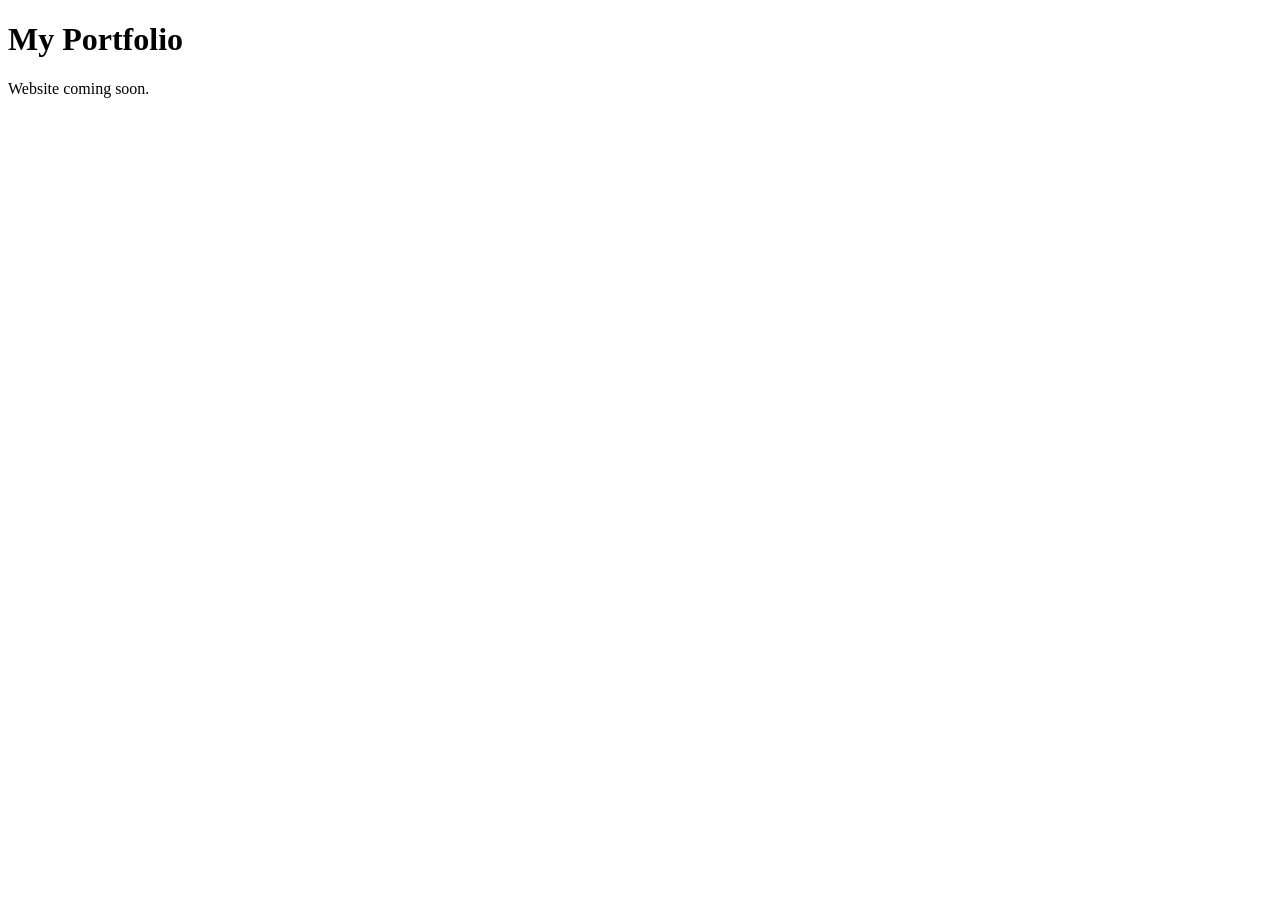
==== index.html @ fc62754b "Create initial portfolio files" ====
<!DOCTYPE html>
<html lang="en">

<head>
    <meta charset="UTF-8">
    <meta name="viewport" content="width=device-width, initial-scale=1.0">
    <title>My Portfolio</title>
    <link rel="stylesheet" href="style.css">
</head>

<body>

    <h1>My Portfolio</h1>
    <p>Website coming soon.</p>

    <script src="script.js"></script>
</body>

</html>
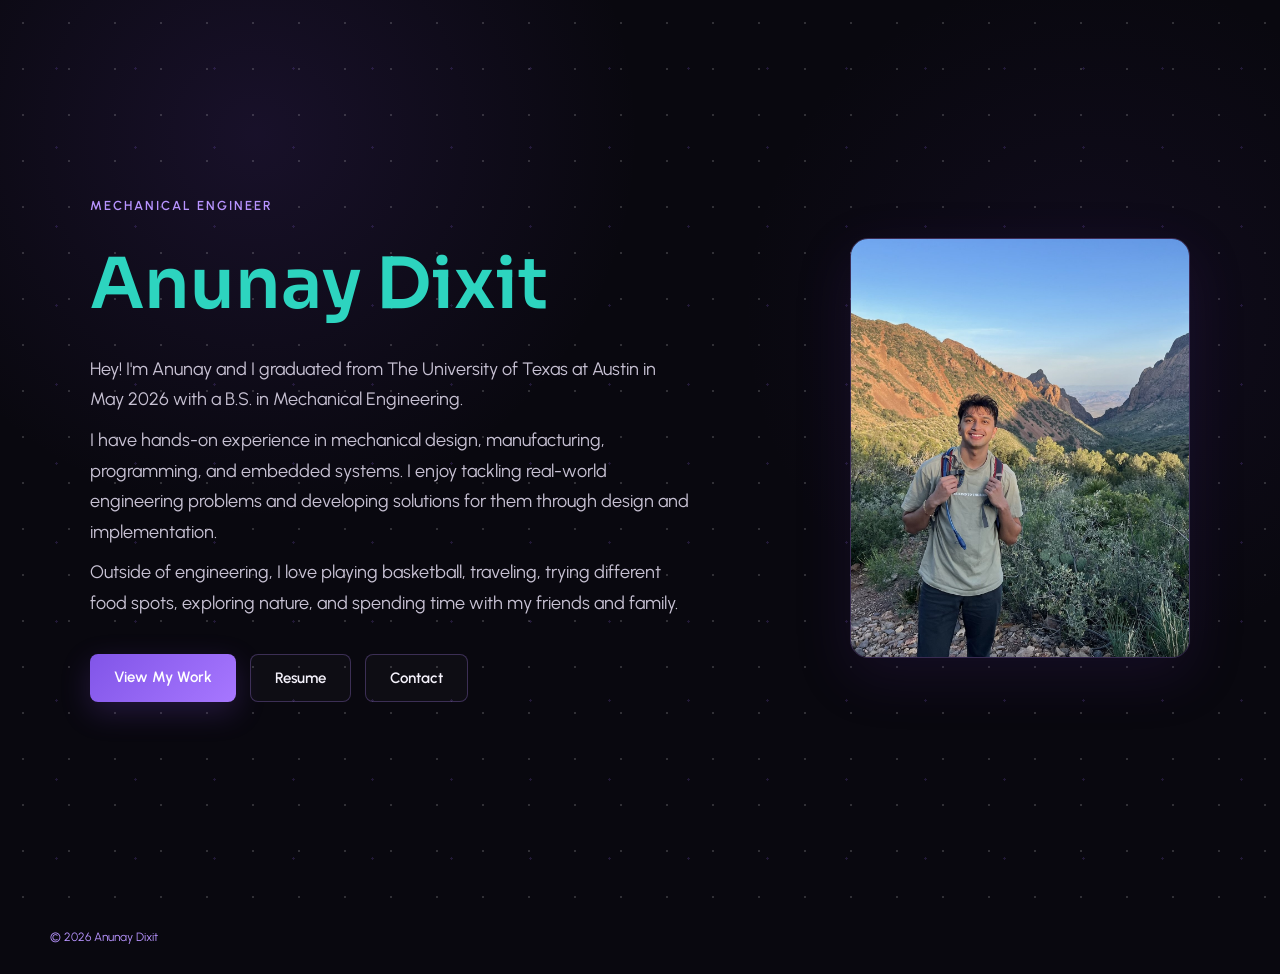
==== commit 06ec0cf5: "Final portfolio website" ====
--- a/index.html
+++ b/index.html
@@ -2,18 +2,83 @@
 <html lang="en">
 
 <head>
+    <link rel="preconnect" href="https://fonts.googleapis.com">
+<link rel="preconnect" href="https://fonts.gstatic.com" crossorigin>
+
+<link href="https://fonts.googleapis.com/css2?family=Sora:wght@400;500;600;700&family=Urbanist:wght@400;500;600;700&display=swap" rel="stylesheet">
     <meta charset="UTF-8">
     <meta name="viewport" content="width=device-width, initial-scale=1.0">
-    <title>My Portfolio</title>
+
+    <title>Anunay Dixit | Portfolio</title>
+
     <link rel="stylesheet" href="style.css">
 </head>
 
 <body>
 
-    <h1>My Portfolio</h1>
-    <p>Website coming soon.</p>
+    <section class="hero">
 
-    <script src="script.js"></script>
+        <div class="hero-text">
+
+            <p class="eyebrow">MECHANICAL ENGINEER</p>
+
+<div class="name-draw">
+    <svg viewBox="0 0 700 110" role="img" aria-label="Anunay Dixit">
+        <text x="0" y="85">
+            Anunay Dixit
+        </text>
+    </svg>
+</div>
+            <!-- <h2>Design, Hardware & Product Development</h2> -->
+            <div style="height: 20px;"></div>
+
+            <p class="intro">
+                Hey! I'm Anunay and I graduated from The University of Texas at Austin in May 2026
+                with a B.S. in Mechanical Engineering.
+            </p>
+            <div style="height: 10px;"></div>
+
+            <p class="intro">
+                I have hands-on experience in mechanical design,
+                manufacturing, programming, and embedded systems. I enjoy tackling real-world
+                engineering problems and developing solutions for them through design and implementation.
+            </p>
+            <div style="height: 10px;"></div>
+
+            <p class="intro">
+                Outside of engineering, I love playing basketball, traveling, trying different food spots,
+                exploring nature, and spending time with my friends and family.
+            </p>
+
+            <div class="buttons">
+
+                <a href="projects.html" class="button primary">
+                    View My Work
+                </a>
+
+                <a href="Anunay_Dixit_Resume.pdf" target="_blank" class="button secondary">
+                    Resume
+                </a>
+
+                <a href="contact.html" class="button secondary">
+                    Contact
+                </a>
+
+            </div>
+
+        </div>
+
+
+        <div class="hero-image">
+
+            <img src="images/portfolio_profile.jpeg" alt="Anunay Dixit">
+
+        </div>
+
+    </section>
+
 </body>
-
+<footer class="site-footer">
+    © 2026 Anunay Dixit
+</footer>
 </html>
--- a/style.css
+++ b/style.css
@@ -0,0 +1,4846 @@
+* {
+    margin: 0;
+    padding: 0;
+    box-sizing: border-box;
+}
+
+
+body {
+    font-family: Arial, Helvetica, sans-serif;
+    background-color: #f7f7f5;
+    color: #1d1d1f;
+}
+
+
+.hero {
+    min-height: 100vh;
+
+    display: flex;
+    align-items: center;
+    justify-content: space-between;
+
+    max-width: 1200px;
+    margin: auto;
+
+    padding: 80px 50px;
+
+    gap: 80px;
+}
+
+
+.hero-text {
+    max-width: 650px;
+}
+
+
+.eyebrow {
+    font-size: 13px;
+    letter-spacing: 2px;
+
+    margin-bottom: 22px;
+
+    color: #6b6b6b;
+}
+
+
+h1 {
+    font-size: 68px;
+    line-height: 1;
+
+    margin-bottom: 20px;
+}
+
+
+h2 {
+    font-size: 24px;
+    font-weight: 400;
+
+    color: #555;
+
+    margin-bottom: 28px;
+}
+
+
+.intro {
+    font-size: 18px;
+    line-height: 1.7;
+
+    max-width: 600px;
+
+    color: #555;
+}
+
+
+.buttons {
+    display: flex;
+    gap: 14px;
+
+    margin-top: 35px;
+
+    flex-wrap: wrap;
+}
+
+
+.button {
+    text-decoration: none;
+
+    padding: 14px 24px;
+
+    border-radius: 8px;
+
+    font-size: 15px;
+    font-weight: 600;
+
+    transition: 0.2s;
+}
+
+
+.primary {
+    background-color: #1d1d1f;
+    color: white;
+}
+
+
+.primary:hover {
+    background-color: #3a3a3c;
+}
+
+
+.secondary {
+    border: 1px solid #c9c9c9;
+
+    color: #1d1d1f;
+
+    background-color: transparent;
+}
+
+
+.secondary:hover {
+    background-color: #eeeeeb;
+}
+
+
+.hero-image img {
+    width: 340px;
+    height: 420px;
+
+    object-fit: cover;
+
+    border-radius: 18px;
+}
+
+
+@media (max-width: 850px) {
+
+    .hero {
+        flex-direction: column-reverse;
+
+        text-align: center;
+
+        padding: 50px 25px;
+    }
+
+
+    h1 {
+        font-size: 48px;
+    }
+
+
+    .buttons {
+        justify-content: center;
+    }
+
+
+    .hero-image img {
+        width: 280px;
+        height: 350px;
+    }
+
+}
+
+/* Contact Page */
+
+.contact {
+    max-width: 900px;
+    margin: auto;
+    padding: 100px 50px;
+}
+
+
+.back-link {
+    display: inline-block;
+    margin-bottom: 80px;
+
+    text-decoration: none;
+    color: #555;
+
+    font-size: 15px;
+}
+
+
+.back-link:hover {
+    color: #1d1d1f;
+}
+
+
+.contact h1 {
+    font-size: 64px;
+    margin-bottom: 25px;
+}
+
+
+.contact-intro {
+    font-size: 19px;
+    line-height: 1.7;
+
+    color: #555;
+
+    max-width: 600px;
+    margin-bottom: 60px;
+}
+
+
+.contact-links {
+    border-top: 1px solid #d8d8d8;
+}
+
+
+.contact-item {
+    display: grid;
+    grid-template-columns: 150px 1fr;
+
+    padding: 25px 0;
+
+    border-bottom: 1px solid #d8d8d8;
+}
+
+
+.contact-item p {
+    color: #777;
+}
+
+
+.contact-item a {
+    color: #1d1d1f;
+    text-decoration: none;
+
+    font-size: 17px;
+}
+
+
+.contact-item a:hover {
+    text-decoration: underline;
+}
+
+
+@media (max-width: 600px) {
+
+    .contact {
+        padding: 50px 25px;
+    }
+
+    .contact h1 {
+        font-size: 44px;
+    }
+
+    .contact-item {
+        grid-template-columns: 1fr;
+        gap: 8px;
+    }
+
+}
+/* Projects Page */
+
+.projects-page {
+    max-width: 1200px;
+    margin: auto;
+
+    padding: 80px 50px 120px;
+}
+
+
+.projects-header {
+    margin-bottom: 70px;
+}
+
+
+.projects-header h1 {
+    font-size: 64px;
+
+    margin-bottom: 20px;
+}
+
+
+.projects-intro {
+    max-width: 650px;
+
+    font-size: 18px;
+    line-height: 1.7;
+
+    color: #555;
+}
+
+
+/* Project List */
+
+.project-list {
+    border-top: 1px solid #d8d8d4;
+}
+
+
+.project-row {
+    display: grid;
+
+    grid-template-columns: 1fr auto;
+    gap: 30px;
+
+    align-items: center;
+
+    min-height: 180px;
+
+    padding: 35px 15px;
+
+    border-bottom: 1px solid #d8d8d4;
+
+    text-decoration: none;
+
+    color: #1d1d1f;
+
+    transition:
+        padding-left 0.25s ease,
+        background-color 0.25s ease;
+}
+
+
+.project-row:hover {
+    padding-left: 30px;
+
+    background-color: #eeeeeb;
+}
+
+
+.project-row-content h2 {
+    font-size: 34px;
+
+    font-weight: 500;
+
+    color: #1d1d1f;
+
+    margin: 0;
+}
+
+
+.project-row-arrow {
+    font-size: 30px;
+
+    color: #999;
+
+    transition:
+        transform 0.25s ease,
+        color 0.25s ease;
+}
+
+
+.project-row:hover .project-row-arrow {
+    transform: translateX(8px);
+
+    color: #1d1d1f;
+}
+
+
+/* Mobile */
+
+@media (max-width: 650px) {
+
+    .projects-page {
+        padding: 50px 25px 80px;
+    }
+
+
+    .projects-header h1 {
+        font-size: 46px;
+    }
+
+
+    .project-row {
+        grid-template-columns: 1fr;
+
+        min-height: 140px;
+
+        padding: 25px 5px;
+    }
+
+
+    .project-row:hover {
+        padding-left: 5px;
+    }
+
+
+    .project-row-content h2 {
+        font-size: 26px;
+    }
+
+
+    .project-row-arrow {
+        display: none;
+    }
+
+    .subsystem-card-centered {
+        width: 100%;
+    }
+
+}
+
+
+/* Mobile */
+
+@media (max-width: 600px) {
+
+    .projects-page {
+        padding: 50px 25px 80px;
+    }
+
+
+    .projects-header h1 {
+        font-size: 46px;
+    }
+
+
+    .project-grid {
+        grid-template-columns: 1fr;
+    }
+
+
+    .project-image {
+        height: 240px;
+    }
+
+}
+/* =====================================================
+   PROJECT CASE STUDY
+===================================================== */
+
+
+.project-detail-page {
+    background-color: #f7f7f5;
+}
+
+
+/* Top Navigation */
+
+.project-nav {
+    max-width: 1200px;
+
+    margin: auto;
+
+    padding: 35px 50px;
+
+    display: flex;
+
+    justify-content: space-between;
+    align-items: center;
+}
+
+
+.project-nav a {
+    color: #555;
+
+    text-decoration: none;
+
+    font-size: 14px;
+}
+
+
+.project-nav a:hover {
+    color: #1d1d1f;
+}
+
+
+.project-home-link {
+    font-weight: 600;
+}
+
+
+
+/* Main Case Study Width */
+
+.project-detail-page main {
+    max-width: 1200px;
+
+    margin: auto;
+
+    padding: 20px 50px 120px;
+}
+
+
+
+/* Hero */
+
+.case-hero {
+    padding: 60px 0 110px;
+}
+
+
+.case-hero h1 {
+    font-size: clamp(56px, 8vw, 105px);
+
+    line-height: 0.95;
+
+    max-width: 1000px;
+
+    margin-bottom: 35px;
+}
+
+
+.case-subtitle {
+    max-width: 760px;
+
+    font-size: 23px;
+
+    line-height: 1.55;
+
+    color: #555;
+}
+
+
+.project-meta {
+    display: grid;
+
+    grid-template-columns: repeat(4, 1fr);
+
+    gap: 30px;
+
+    margin: 60px 0;
+}
+
+
+.project-meta > div {
+    border-top: 1px solid #ccc;
+
+    padding-top: 15px;
+}
+
+
+.meta-label {
+    display: block;
+
+    color: #888;
+
+    font-size: 12px;
+
+    text-transform: uppercase;
+
+    letter-spacing: 1px;
+
+    margin-bottom: 8px;
+}
+
+
+.meta-value {
+    font-size: 14px;
+
+    line-height: 1.5;
+}
+
+
+.case-hero-media {
+    width: 100%;
+    height: 650px;
+    border-radius: 18px;
+    overflow: hidden;
+    background: transparent;
+
+    display: flex;
+    align-items: center;
+    justify-content: center;
+}
+
+
+.case-hero-media img {
+    width: 100%;
+
+    height: 100%;
+
+    object-fit: cover;
+
+    display: block;
+}
+
+
+
+/* Generic Sections */
+
+.case-section {
+    padding: 110px 0;
+
+    border-top: 1px solid #d8d8d4;
+}
+
+
+.section-label {
+    font-size: 12px;
+
+    letter-spacing: 1.7px;
+
+    color: #888;
+
+    margin-bottom: 35px;
+}
+
+
+.section-heading {
+    max-width: 780px;
+
+    margin-bottom: 60px;
+}
+
+
+.section-heading h2,
+.section-content h2 {
+    font-size: 44px;
+
+    line-height: 1.15;
+
+    margin-bottom: 25px;
+}
+
+
+.section-heading p {
+    color: #555;
+
+    font-size: 18px;
+
+    line-height: 1.7;
+}
+
+
+
+/* Two Column Sections */
+
+.case-two-column {
+    display: grid;
+
+    grid-template-columns: 220px 1fr;
+
+    gap: 80px;
+}
+
+
+.case-two-column .section-label {
+    margin: 0;
+}
+
+
+.section-content {
+    max-width: 760px;
+}
+
+
+.section-content p {
+    font-size: 17px;
+
+    line-height: 1.75;
+
+    color: #555;
+
+    margin-bottom: 22px;
+}
+
+
+.case-lead {
+    font-size: 21px !important;
+
+    color: #303030 !important;
+}
+
+
+
+/* Objectives */
+
+.objective-grid {
+    display: grid;
+
+    grid-template-columns: repeat(2, 1fr);
+
+    gap: 20px;
+}
+
+
+.objective-card {
+    background: white;
+
+    padding: 35px;
+
+    border-radius: 14px;
+
+    border: 1px solid #e0e0dd;
+}
+
+
+.objective-card span {
+    font-size: 12px;
+
+    color: #999;
+}
+
+
+.objective-card h3 {
+    margin: 35px 0 12px;
+
+    font-size: 21px;
+}
+
+
+.objective-card p {
+    color: #666;
+
+    line-height: 1.6;
+}
+
+
+
+/* Main Technical Image */
+
+.large-project-image {
+    margin: 60px 0 80px;
+}
+
+
+.large-project-image img {
+    width: 100%;
+
+    max-height: 650px;
+
+    object-fit: contain;
+
+    background: white;
+
+    border-radius: 14px;
+
+    padding: 30px;
+}
+
+
+figure figcaption {
+    color: #777;
+
+    font-size: 13px;
+
+    line-height: 1.5;
+
+    margin-top: 12px;
+}
+
+
+
+/* Subsystems */
+
+.subsystem-grid {
+    display: grid;
+
+    grid-template-columns: repeat(2, 1fr);
+
+    gap: 30px;
+}
+
+
+.subsystem-card {
+    background: white;
+
+    border: 1px solid #e1e1de;
+
+    border-radius: 14px;
+
+    overflow: hidden;
+}
+
+
+.subsystem-media {
+    height: 310px;
+
+    background: transparent;
+}
+
+
+.subsystem-media img {
+    width: 100%;
+
+    height: 100%;
+
+    object-fit: contain;
+
+    padding: 20px;
+}
+
+
+.subsystem-text {
+    padding: 30px;
+}
+
+
+.subsystem-number {
+    color: #999;
+
+    font-size: 12px;
+}
+
+
+.subsystem-text h3 {
+    font-size: 22px;
+
+    margin: 18px 0 12px;
+}
+
+
+.subsystem-text p {
+    color: #666;
+
+    line-height: 1.65;
+}
+
+
+
+/* Engineering Decisions */
+
+.decision-item {
+    margin-top: 50px;
+
+    padding-top: 30px;
+
+    border-top: 1px solid #ddd;
+}
+
+
+.decision-item h3 {
+    font-size: 22px;
+
+    margin-bottom: 12px;
+}
+
+
+
+/* Image Pair */
+
+.image-pair {
+    display: grid;
+
+    grid-template-columns: 1fr 1fr;
+
+    gap: 30px;
+
+    margin: 50px 0;
+}
+
+
+.image-pair img {
+    width: 100%;
+
+    height: 480px;
+
+    object-fit: cover;
+
+    border-radius: 12px;
+}
+
+
+.wide-body-text {
+    max-width: 800px;
+
+    color: #555;
+
+    font-size: 17px;
+
+    line-height: 1.75;
+}
+
+
+
+/* Videos */
+
+.video-grid {
+    display: grid;
+
+    grid-template-columns: repeat(2, 1fr);
+
+    gap: 30px;
+}
+
+
+.project-video video {
+    width: 100%;
+
+    height: 360px;
+
+    object-fit: cover;
+
+    background: #111;
+
+    border-radius: 14px;
+}
+
+
+
+/* Results */
+
+.results-grid {
+    display: grid;
+
+    grid-template-columns: repeat(4, 1fr);
+
+    gap: 15px;
+
+    margin-bottom: 80px;
+}
+
+
+.result-card {
+    background: #1d1d1f;
+
+    color: white;
+
+    padding: 35px 25px;
+
+    border-radius: 14px;
+}
+
+
+.result-number {
+    font-size: 37px;
+
+    font-weight: 600;
+
+    margin-bottom: 14px;
+
+    text-align: center;
+}
+
+.result-card-center-start {
+    grid-column: 2;
+}
+
+.result-description {
+    color: #ccc;
+
+    line-height: 1.5;
+
+    font-size: 14px;
+
+    text-align: center;
+
+}
+
+
+
+/* Future Work */
+
+.future-work {
+    margin-top: 60px;
+
+    padding-top: 30px;
+
+    border-top: 1px solid #ddd;
+}
+
+
+.future-work h3 {
+    font-size: 22px;
+
+    margin-bottom: 20px;
+}
+
+
+.future-work ul {
+    padding-left: 20px;
+}
+
+
+.future-work li {
+    margin-bottom: 12px;
+
+    line-height: 1.6;
+
+    color: #555;
+}
+
+
+
+/* Team */
+
+.team-section p {
+    max-width: 750px;
+
+    font-size: 16px;
+
+    line-height: 1.7;
+}
+
+
+.acknowledgment {
+    color: #777;
+
+    margin-top: 15px;
+}
+
+
+
+/* Next Project */
+
+.next-project {
+    padding-top: 90px;
+
+    border-top: 1px solid #ddd;
+}
+
+
+.next-project a {
+    display: inline-block;
+
+    color: #1d1d1f;
+
+    text-decoration: none;
+
+    font-size: 38px;
+
+    font-weight: 600;
+
+    margin-top: 10px;
+}
+
+
+.next-project a:hover {
+    opacity: 0.6;
+}
+
+
+
+/* =====================================================
+   RESPONSIVE
+===================================================== */
+
+@media (max-width: 900px) {
+
+    .project-meta {
+        grid-template-columns: repeat(2, 1fr);
+    }
+
+
+    .case-two-column {
+        grid-template-columns: 1fr;
+
+        gap: 30px;
+    }
+
+
+    .subsystem-grid {
+        grid-template-columns: 1fr;
+    }
+
+
+    .results-grid {
+        grid-template-columns: repeat(2, 1fr);
+    }
+
+}
+
+
+
+@media (max-width: 650px) {
+
+    .project-nav {
+        padding: 25px;
+    }
+
+
+    .project-detail-page main {
+        padding: 10px 25px 80px;
+    }
+
+
+    .case-hero {
+        padding: 40px 0 80px;
+    }
+
+
+    .case-hero h1 {
+        font-size: 54px;
+    }
+
+
+    .case-subtitle {
+        font-size: 19px;
+    }
+
+
+    .project-meta {
+        grid-template-columns: 1fr 1fr;
+
+        gap: 20px;
+    }
+
+
+    .case-hero-media {
+        height: 400px;
+    }
+
+
+    .case-section {
+        padding: 75px 0;
+    }
+
+
+    .section-heading h2,
+    .section-content h2 {
+        font-size: 34px;
+    }
+
+
+    .objective-grid,
+    .image-pair,
+    .video-grid,
+    .results-grid {
+        grid-template-columns: 1fr;
+    }
+
+
+    .image-pair img {
+        height: 350px;
+    }
+
+
+    .project-video video {
+        height: 300px;
+    }
+
+
+    .next-project a {
+        font-size: 28px;
+    }
+
+}
+.inline-analysis-image {
+    width: 100%;
+    max-width: 650px;
+
+    margin-top: 25px;
+
+    background-color: white;
+
+    padding: 20px;
+
+    border-radius: 12px;
+}
+/* =====================================================
+   WAKEWHEEL
+===================================================== */
+
+
+.award-banner {
+    display: inline-block;
+
+    margin-top: 35px;
+
+    padding: 11px 18px;
+
+    border: 1px solid #c8c8c5;
+
+    border-radius: 100px;
+
+    font-size: 14px;
+    font-weight: 600;
+}
+
+
+
+/* How It Works */
+
+.wakewheel-flow {
+    display: grid;
+
+    grid-template-columns:
+        1fr auto
+        1fr auto
+        1fr auto
+        1fr;
+
+    gap: 18px;
+
+    align-items: center;
+}
+
+
+.flow-card {
+    background: white;
+
+    border: 1px solid #e0e0dd;
+
+    border-radius: 14px;
+
+    padding: 28px;
+
+    min-height: 230px;
+}
+
+
+.flow-number {
+    color: #999;
+
+    font-size: 12px;
+
+    margin-bottom: 35px;
+}
+
+
+.flow-card h3 {
+    font-size: 21px;
+
+    margin-bottom: 12px;
+}
+
+
+.flow-card p {
+    color: #666;
+
+    line-height: 1.6;
+}
+
+
+.flow-arrow {
+    color: #aaa;
+
+    font-size: 24px;
+}
+
+
+
+/* Architecture */
+
+.system-architecture {
+    display: grid;
+
+    grid-template-columns:
+        1fr auto
+        1fr auto
+        1fr auto
+        1fr;
+
+    gap: 18px;
+
+    align-items: center;
+}
+
+
+.architecture-node {
+    background: white;
+
+    border: 1px solid #e0e0dd;
+
+    border-radius: 14px;
+
+    padding: 30px;
+
+    min-height: 200px;
+}
+
+
+.architecture-node span {
+    color: #999;
+
+    font-size: 11px;
+
+    letter-spacing: 1px;
+}
+
+
+.architecture-node h3 {
+    margin: 25px 0 12px;
+
+    font-size: 20px;
+}
+
+
+.architecture-node p {
+    color: #666;
+
+    line-height: 1.6;
+
+    font-size: 14px;
+}
+
+
+.architecture-line {
+    color: #aaa;
+
+    font-size: 24px;
+}
+
+
+
+/* Dashboard */
+
+.dashboard-display img {
+    width: 80%;
+
+    border-radius: 14px;
+
+    border: 1px solid #ddd;
+    display: block;
+    margin: 0 auto;
+}
+
+.dashboard-display figcaption {
+    width: 80%;
+    margin: 12px auto 0;
+    text-align: left;
+}
+
+
+/* Demo */
+
+.wakewheel-demo {
+    max-width: 900px;
+    margin: 0 auto;
+}
+
+
+.wakewheel-demo video {
+    width: 100%;
+
+    height: auto;
+
+    max-height: 600px;
+}
+
+
+
+/* Award Outcome */
+
+.award-outcome {
+    margin-top: 60px;
+
+    display: flex;
+
+    gap: 25px;
+
+    padding: 30px;
+
+    border: 1px solid #ddd;
+
+    border-radius: 14px;
+
+    background: white;
+}
+
+
+.award-outcome > span {
+    font-size: 30px;
+}
+
+
+.award-small {
+    font-size: 11px !important;
+
+    letter-spacing: 1.5px;
+
+    color: #999 !important;
+
+    margin-bottom: 8px !important;
+}
+
+
+.award-outcome h3 {
+    font-size: 22px;
+
+    margin-bottom: 5px;
+}
+
+
+
+/* Responsive */
+
+@media (max-width: 950px) {
+
+    .wakewheel-flow,
+    .system-architecture {
+        grid-template-columns: 1fr 1fr;
+    }
+
+
+    .flow-arrow,
+    .architecture-line {
+        display: none;
+    }
+
+}
+
+
+@media (max-width: 600px) {
+
+    .wakewheel-flow,
+    .system-architecture {
+        grid-template-columns: 1fr;
+    }
+
+}
+/* =====================================================
+   AUTOMATED DATA TRANSFER PROJECT
+===================================================== */
+
+
+/* Hero Architecture */
+
+.automation-hero {
+    min-height: 360px;
+
+    display: grid;
+    grid-template-columns: 1fr auto 1fr auto 1fr auto 1fr;
+
+    gap: 20px;
+
+    align-items: center;
+
+    background: #1d1d1f;
+
+    padding: 50px;
+
+    border-radius: 18px;
+}
+
+
+.automation-hero-node {
+    color: white;
+}
+
+
+.automation-hero-node span {
+    font-size: 11px;
+
+    letter-spacing: 1.5px;
+
+    color: #999;
+}
+
+
+.automation-hero-node h3 {
+    font-size: 22px;
+
+    margin-top: 15px;
+}
+
+
+.automation-hero-arrow {
+    color: #777;
+
+    font-size: 28px;
+}
+
+
+
+/* Program Cards */
+
+.program-grid {
+    display: grid;
+
+    grid-template-columns: repeat(3, 1fr);
+
+    gap: 25px;
+}
+
+
+.program-card {
+    background: white;
+
+    border: 1px solid #dfdfdc;
+
+    border-radius: 14px;
+
+    padding: 32px;
+
+    display: flex;
+    flex-direction: column;
+
+    min-height: 360px;
+}
+
+
+.program-top {
+    display: flex;
+
+    justify-content: space-between;
+
+    align-items: center;
+
+    margin-bottom: 55px;
+}
+
+
+.program-top span {
+    color: #999;
+
+    font-size: 12px;
+}
+
+
+.program-top code {
+    background: #eeeeeb;
+
+    padding: 7px 10px;
+
+    border-radius: 6px;
+
+    font-size: 12px;
+}
+
+
+.program-card h3 {
+    font-size: 23px;
+
+    margin-bottom: 15px;
+}
+
+
+.program-card > p {
+    color: #666;
+
+    line-height: 1.7;
+}
+
+
+.program-tech {
+    margin-top: auto;
+
+    padding-top: 30px;
+
+    color: #888;
+
+    font-size: 12px;
+}
+
+
+
+/* Direct Data Flow */
+
+.vertical-flow {
+    max-width: 750px;
+
+    margin: 50px auto 0;
+}
+
+
+.data-flow-node {
+    background: white;
+
+    border: 1px solid #dededb;
+
+    border-radius: 14px;
+
+    padding: 30px;
+}
+
+
+.data-flow-node span {
+    color: #999;
+
+    font-size: 11px;
+
+    letter-spacing: 1px;
+}
+
+
+.data-flow-node h3 {
+    font-size: 21px;
+
+    margin: 15px 0 10px;
+}
+
+
+.data-flow-node p {
+    color: #666;
+
+    line-height: 1.6;
+}
+
+
+.data-flow-node code {
+    display: inline-block;
+
+    margin-top: 18px;
+
+    padding: 8px 12px;
+
+    background: #eeeeeb;
+
+    border-radius: 6px;
+}
+
+
+.vertical-arrow {
+    text-align: center;
+
+    padding: 13px;
+
+    color: #aaa;
+
+    font-size: 22px;
+}
+
+
+
+/* API Flow */
+
+.api-flow {
+    display: grid;
+
+    grid-template-columns: 1fr auto 1fr auto 1fr;
+
+    gap: 25px;
+
+    align-items: center;
+
+    margin-top: 50px;
+}
+
+
+.api-node {
+    background: white;
+
+    border: 1px solid #dededb;
+
+    border-radius: 14px;
+
+    padding: 35px;
+
+    min-height: 220px;
+}
+
+
+.api-node span {
+    font-size: 11px;
+
+    letter-spacing: 1px;
+
+    color: #999;
+}
+
+
+.api-node h3 {
+    margin: 30px 0 12px;
+
+    font-size: 20px;
+}
+
+
+.api-node p {
+    color: #666;
+
+    line-height: 1.6;
+}
+
+
+.api-connection {
+    text-align: center;
+
+    color: #999;
+
+    font-size: 11px;
+
+    letter-spacing: 1px;
+}
+
+
+.api-connection div {
+    font-size: 25px;
+
+    margin-top: 8px;
+}
+
+
+
+/* Code Examples */
+
+.code-explanation-grid {
+    display: grid;
+
+    grid-template-columns: 1fr 1fr;
+
+    gap: 30px;
+}
+
+
+.code-explanation {
+    background: white;
+
+    border: 1px solid #dededb;
+
+    border-radius: 14px;
+
+    padding: 35px;
+}
+
+
+.code-label {
+    font-size: 11px;
+
+    letter-spacing: 1.5px;
+
+    color: #999;
+}
+
+
+.code-explanation h3 {
+    margin: 15px 0 25px;
+
+    font-size: 22px;
+}
+
+
+.code-explanation pre {
+    background: #1d1d1f;
+
+    color: #f5f5f5;
+
+    padding: 25px;
+
+    border-radius: 10px;
+
+    overflow-x: auto;
+
+    margin-bottom: 25px;
+}
+
+
+.code-explanation p:last-child {
+    color: #666;
+
+    line-height: 1.6;
+}
+
+
+
+/* Technologies */
+
+.technology-grid {
+    display: grid;
+
+    grid-template-columns: repeat(3, 1fr);
+
+    gap: 15px;
+}
+
+
+.technology-card {
+    border-top: 1px solid #ccc;
+
+    padding: 25px 5px;
+}
+
+
+.technology-card h3 {
+    font-size: 19px;
+
+    margin-bottom: 8px;
+}
+
+
+.technology-card p {
+    color: #777;
+
+    font-size: 14px;
+}
+
+
+
+/* Responsive */
+
+@media (max-width: 950px) {
+
+    .program-grid {
+        grid-template-columns: 1fr;
+    }
+
+
+    .automation-hero {
+        grid-template-columns: 1fr 1fr;
+    }
+
+
+    .automation-hero-arrow {
+        display: none;
+    }
+
+
+    .api-flow {
+        grid-template-columns: 1fr;
+    }
+
+
+    .api-connection {
+        transform: rotate(90deg);
+
+        margin: 5px;
+    }
+
+}
+
+
+@media (max-width: 650px) {
+
+    .automation-hero {
+        grid-template-columns: 1fr;
+
+        padding: 30px;
+    }
+
+
+    .code-explanation-grid {
+        grid-template-columns: 1fr;
+    }
+
+
+    .technology-grid {
+        grid-template-columns: 1fr 1fr;
+    }
+
+}
+
+.hero-process {
+    margin-top: 60px;
+}
+
+.hero-process-label {
+    font-size: 12px;
+    letter-spacing: 1.7px;
+    color: #888;
+    margin-bottom: 20px;
+}
+
+.automation-hero-node p {
+    color: #aaa;
+    font-size: 14px;
+    line-height: 1.5;
+    margin-top: 10px;
+}
+
+.method-grid {
+    display: grid;
+    grid-template-columns: repeat(2, 1fr);
+    gap: 25px;
+}
+
+.method-card {
+    background: white;
+    border: 1px solid #dfdfdc;
+    border-radius: 14px;
+    padding: 35px;
+    min-height: 360px;
+}
+
+.method-number {
+    color: #999;
+    font-size: 12px;
+    margin-bottom: 50px;
+}
+
+.method-type {
+    color: #888;
+    font-size: 11px;
+    letter-spacing: 1.4px;
+    margin-bottom: 12px;
+}
+
+.method-card h3 {
+    font-size: 25px;
+    margin-bottom: 15px;
+}
+
+.method-card > p {
+    color: #666;
+    line-height: 1.7;
+}
+
+.method-file {
+    display: inline-block;
+    margin-top: 35px;
+    padding: 8px 12px;
+    background: #eeeeeb;
+    border-radius: 6px;
+    font-family: monospace;
+    font-size: 13px;
+}
+
+@media (max-width: 650px) {
+
+    .method-grid {
+        grid-template-columns: 1fr;
+    }
+
+}
+
+.result-title {
+    font-size: 12px;
+    font-weight: 600;
+    letter-spacing: 1.2px;
+    text-transform: uppercase;
+    color: #777;
+    margin-bottom: 18px;
+}
+
+.outcome-section .section-label {
+    margin-bottom: 35px;
+}
+
+
+.outcome-content {
+    max-width: 850px;
+
+    margin: 0 auto;
+}
+
+
+.outcome-section .award-outcome {
+    margin-top: 0;
+
+    margin-left: auto;
+    margin-right: auto;
+
+    max-width: 700px;
+}
+
+
+.outcome-text {
+    max-width: 760px;
+    margin: 55px auto 0;
+    text-align: center;
+}
+
+.outcome-text p {
+    font-size: 17px;
+    line-height: 1.8;
+    color: #555;
+    margin: 0;
+}
+
+.subsystem-card-centered {
+    grid-column: 1 / -1;
+    width: calc(50% - 12px);
+    justify-self: center;
+}
+
+.centered-text {
+    max-width: 760px;
+    margin-left: auto;
+    margin-right: auto;
+    text-align: center;
+}
+
+.centered-text-left-indent {
+    max-width: 760px;
+    margin-left: auto;
+    margin-right: auto;
+    text-align: left;
+}
+
+.project-gif {
+    width: 100%;
+    aspect-ratio: 1 / 1;
+    object-fit: cover;
+    display: block;
+    border-radius: 12px;
+}
+
+.project-gif-right {
+    width: 100%;
+    aspect-ratio: 1 / 1;
+    object-fit: cover;
+    display: block;
+    border-radius: 12px;
+    object-position: 70% 30%;
+}
+
+.project-gif-top {
+    width: 100%;
+    aspect-ratio: 1 / 1;
+    object-fit: cover;
+    display: block;
+    border-radius: 12px;
+    object-position: 50% 30%;
+}
+
+.subsystem-media-two {
+    display: grid;
+    grid-template-columns: 1fr 1fr;
+    gap: 6px;
+}
+
+.subsystem-media-two img {
+    width: 100%;
+    height: 100%;
+    object-fit: cover;
+    min-width: 0;
+}
+
+.prototype-image {
+    max-width: 500px;
+    margin: 0 auto;
+}
+
+.prototype-image img {
+    width: 100%;
+    display: block;
+    border: none;
+    background: transparent;
+    padding: 0;
+    box-shadow: none;
+    border-radius: 0;
+}
+
+.case-hero-media .rc-hero-image {
+    width: 90%;
+    height: 90%;
+    object-fit: contain;
+    object-position: center;
+    display: block;
+    margin: 0 auto;
+}
+
+.hero-image-pair {
+    display: grid;
+    grid-template-columns: 1fr 1fr;
+    gap: 20px;
+
+    width: 100%;
+    height: 70%;
+}
+
+.hero-image-pair img {
+    width: 100%;
+    height: 100%;
+    object-fit: cover;
+
+
+    display: block;
+    border-radius: 18px;
+}
+
+
+
+.wakewheel-hero-image {
+    width: 100%;
+    height: 100%;
+    object-fit: contain !important;
+    object-position: center;
+}
+
+/* New Theme Code */
+
+* {
+    margin: 0;
+    padding: 0;
+    box-sizing: border-box;
+}
+
+
+body {
+    font-family: Arial, Helvetica, sans-serif;
+    background-color: #f7f7f5;
+    color: #1d1d1f;
+}
+
+
+.hero {
+    min-height: 100vh;
+
+    display: flex;
+    align-items: center;
+    justify-content: space-between;
+
+    max-width: 1200px;
+    margin: auto;
+
+    padding: 80px 50px;
+
+    gap: 80px;
+}
+
+
+.hero-text {
+    max-width: 650px;
+}
+
+
+.eyebrow {
+    font-size: 13px;
+    letter-spacing: 2px;
+
+    margin-bottom: 22px;
+
+    color: #6b6b6b;
+}
+
+
+h1 {
+    font-size: 68px;
+    line-height: 1;
+    color: #b894ff;
+
+    margin-bottom: 20px;
+}
+
+
+h2 {
+    font-size: 24px;
+    font-weight: 400;
+
+    color: #555;
+
+    margin-bottom: 28px;
+}
+
+
+.intro {
+    font-size: 18px;
+    line-height: 1.7;
+
+    max-width: 600px;
+
+    color: #555;
+}
+
+
+.buttons {
+    display: flex;
+    gap: 14px;
+
+    margin-top: 35px;
+
+    flex-wrap: wrap;
+}
+
+
+.button {
+    text-decoration: none;
+
+    padding: 14px 24px;
+
+    border-radius: 8px;
+
+    font-size: 15px;
+    font-weight: 600;
+
+    transition: 0.2s;
+}
+
+
+.primary {
+    background-color: #1d1d1f;
+    color: white;
+}
+
+
+.primary:hover {
+    background-color: #3a3a3c;
+}
+
+
+.secondary {
+    border: 1px solid #c9c9c9;
+
+    color: #1d1d1f;
+
+    background-color: transparent;
+}
+
+
+.secondary:hover {
+    background-color: #eeeeeb;
+}
+
+
+.hero-image img {
+    width: 340px;
+    height: 420px;
+
+    object-fit: cover;
+
+    border-radius: 18px;
+}
+
+
+@media (max-width: 850px) {
+
+    .hero {
+        flex-direction: column-reverse;
+
+        text-align: center;
+
+        padding: 50px 25px;
+    }
+
+
+    h1 {
+        font-size: 48px;
+    }
+
+
+    .buttons {
+        justify-content: center;
+    }
+
+
+    .hero-image img {
+        width: 280px;
+        height: 350px;
+    }
+
+}
+
+/* Contact Page */
+
+.contact {
+    max-width: 900px;
+    margin: auto;
+    padding: 100px 50px;
+}
+
+
+.back-link {
+    display: inline-block;
+    margin-bottom: 80px;
+
+    text-decoration: none;
+    color: #555;
+
+    font-size: 15px;
+}
+
+
+.back-link:hover {
+    color: #1d1d1f;
+}
+
+
+.contact h1 {
+    font-size: 64px;
+    margin-bottom: 25px;
+}
+
+
+.contact-intro {
+    font-size: 19px;
+    line-height: 1.7;
+
+    color: #555;
+
+    max-width: 600px;
+    margin-bottom: 60px;
+}
+
+
+.contact-links {
+    border-top: 1px solid #d8d8d8;
+}
+
+
+.contact-item {
+    display: grid;
+    grid-template-columns: 150px 1fr;
+
+    padding: 25px 0;
+
+    border-bottom: 1px solid #d8d8d8;
+}
+
+
+.contact-item p {
+    color: #777;
+}
+
+
+.contact-item a {
+    color: #1d1d1f;
+    text-decoration: none;
+
+    font-size: 17px;
+}
+
+
+.contact-item a:hover {
+    text-decoration: underline;
+}
+
+
+@media (max-width: 600px) {
+
+    .contact {
+        padding: 50px 25px;
+    }
+
+    .contact h1 {
+        font-size: 44px;
+    }
+
+    .contact-item {
+        grid-template-columns: 1fr;
+        gap: 8px;
+    }
+
+}
+/* Projects Page */
+
+.projects-page {
+    max-width: 1200px;
+    margin: auto;
+
+    padding: 80px 50px 120px;
+}
+
+
+.projects-header {
+    margin-bottom: 70px;
+}
+
+
+.projects-header h1 {
+    font-size: 64px;
+
+    margin-bottom: 20px;
+}
+
+
+.projects-intro {
+    max-width: 650px;
+
+    font-size: 18px;
+    line-height: 1.7;
+
+    color: #555;
+}
+
+
+/* Project List */
+
+.project-list {
+    border-top: 1px solid #d8d8d4;
+}
+
+
+.project-row {
+    display: grid;
+
+    grid-template-columns: 1fr auto;
+    gap: 30px;
+
+    align-items: center;
+
+    min-height: 180px;
+
+    padding: 35px 15px;
+
+    border-bottom: 1px solid #d8d8d4;
+
+    text-decoration: none;
+
+    color: #1d1d1f;
+
+    transition:
+        padding-left 0.25s ease,
+        background-color 0.25s ease;
+}
+
+
+.project-row:hover {
+    padding-left: 30px;
+
+    background-color: #eeeeeb;
+}
+
+
+.project-row-content h2 {
+    font-size: 34px;
+
+    font-weight: 500;
+
+    color: #1d1d1f;
+
+    margin: 0;
+}
+
+
+.project-row-arrow {
+    font-size: 30px;
+
+    color: #999;
+
+    transition:
+        transform 0.25s ease,
+        color 0.25s ease;
+}
+
+
+.project-row:hover .project-row-arrow {
+    transform: translateX(8px);
+
+    color: #1d1d1f;
+}
+
+
+/* Mobile */
+
+@media (max-width: 650px) {
+
+    .projects-page {
+        padding: 50px 25px 80px;
+    }
+
+
+    .projects-header h1 {
+        font-size: 46px;
+    }
+
+
+    .project-row {
+        grid-template-columns: 1fr;
+
+        min-height: 140px;
+
+        padding: 25px 5px;
+    }
+
+
+    .project-row:hover {
+        padding-left: 5px;
+    }
+
+
+    .project-row-content h2 {
+        font-size: 26px;
+    }
+
+
+    .project-row-arrow {
+        display: none;
+    }
+
+    .subsystem-card-centered {
+        width: 100%;
+    }
+
+}
+
+
+/* Mobile */
+
+@media (max-width: 600px) {
+
+    .projects-page {
+        padding: 50px 25px 80px;
+    }
+
+
+    .projects-header h1 {
+        font-size: 46px;
+    }
+
+
+    .project-grid {
+        grid-template-columns: 1fr;
+    }
+
+
+    .project-image {
+        height: 240px;
+    }
+
+}
+/* =====================================================
+   PROJECT CASE STUDY
+===================================================== */
+
+
+.project-detail-page {
+    background-color: #f7f7f5;
+}
+
+
+/* Top Navigation */
+
+.project-nav {
+    position: sticky;
+    top: 0;
+    z-index: 1000;
+
+    width: 100%;
+    padding: 20px 50px;
+
+    background: #1b1026;
+    box-sizing: border-box;
+
+    display: flex;
+    justify-content: space-between;
+    align-items: center;
+}
+
+.project-nav .back-link,
+.project-nav .project-home-link {
+    margin: 0;
+    padding: 0;
+}
+
+
+
+.project-nav a {
+    color: #555;
+
+    text-decoration: none;
+
+    font-size: 14px;
+}
+
+
+.project-nav a:hover {
+    color: #1d1d1f;
+}
+
+
+.project-home-link {
+    font-weight: 600;
+}
+
+
+
+/* Main Case Study Width */
+
+.project-detail-page main {
+    max-width: 1200px;
+
+    margin: auto;
+
+    padding: 20px 50px 120px;
+}
+
+
+
+/* Hero */
+
+.case-hero {
+    padding: 60px 0 110px;
+}
+
+
+.case-hero h1 {
+    font-size: clamp(56px, 8vw, 105px);
+
+    line-height: 0.95;
+
+    max-width: 1000px;
+
+    margin-bottom: 35px;
+
+}
+
+
+.case-subtitle {
+    max-width: 760px;
+
+    font-size: 23px;
+
+    line-height: 1.55;
+
+    color: #555;
+}
+
+
+.project-meta {
+    display: grid;
+
+    grid-template-columns: repeat(4, 1fr);
+
+    gap: 30px;
+
+    margin: 60px 0;
+}
+
+
+.project-meta > div {
+    border-top: 1px solid #ccc;
+
+    padding-top: 15px;
+}
+
+
+.meta-label {
+    display: block;
+
+    color: #888;
+
+    font-size: 12px;
+
+    text-transform: uppercase;
+
+    letter-spacing: 1px;
+
+    margin-bottom: 8px;
+}
+
+
+.meta-value {
+    font-size: 14px;
+
+    line-height: 1.5;
+}
+
+
+.case-hero-media {
+    width: 100%;
+    height: 650px;
+    border-radius: 18px;
+    overflow: hidden;
+    background: transparent;
+
+    display: flex;
+    align-items: center;
+    justify-content: center;
+}
+
+
+.case-hero-media img {
+    width: 100%;
+
+    height: 100%;
+
+    object-fit: cover;
+
+    display: block;
+}
+
+
+
+/* Generic Sections */
+
+.case-section {
+    padding: 110px 0;
+
+    border-top: 1px solid #d8d8d4;
+}
+
+
+.section-label {
+    font-size: 12px;
+
+    letter-spacing: 1.7px;
+
+    color: #888;
+
+    margin-bottom: 35px;
+}
+
+
+.section-heading {
+    max-width: 780px;
+
+    margin-bottom: 60px;
+}
+
+
+.section-heading h2,
+.section-content h2 {
+    font-size: 44px;
+
+    line-height: 1.15;
+
+    margin-bottom: 25px;
+}
+
+
+.section-heading p {
+    color: #555;
+
+    font-size: 18px;
+
+    line-height: 1.7;
+}
+
+
+
+/* Two Column Sections */
+
+.case-two-column {
+    display: grid;
+
+    grid-template-columns: 220px 1fr;
+
+    gap: 80px;
+}
+
+
+.case-two-column .section-label {
+    margin: 0;
+}
+
+
+.section-content {
+    max-width: 760px;
+}
+
+
+.section-content p {
+    font-size: 17px;
+
+    line-height: 1.75;
+
+    color: #555;
+
+    margin-bottom: 22px;
+}
+
+
+.case-lead {
+    font-size: 21px !important;
+
+    color: #303030 !important;
+}
+
+
+
+/* Objectives */
+
+.objective-grid {
+    display: grid;
+
+    grid-template-columns: repeat(2, 1fr);
+
+    gap: 20px;
+}
+
+
+.objective-card {
+    background: white;
+
+    padding: 35px;
+
+    border-radius: 14px;
+
+    border: 1px solid #e0e0dd;
+}
+
+
+.objective-card span {
+    font-size: 12px;
+
+    color: #999;
+}
+
+
+.objective-card h3 {
+    margin: 35px 0 12px;
+
+    font-size: 21px;
+}
+
+
+.objective-card p {
+    color: #666;
+
+    line-height: 1.6;
+}
+
+
+
+/* Main Technical Image */
+
+.large-project-image {
+    margin: 60px 0 80px;
+}
+
+
+.large-project-image img {
+    width: 100%;
+
+    max-height: 650px;
+
+    object-fit: contain;
+
+    background: white;
+
+    border-radius: 14px;
+
+    padding: 30px;
+}
+
+
+figure figcaption {
+    color: #777;
+
+    font-size: 13px;
+
+    line-height: 1.5;
+
+    margin-top: 12px;
+}
+
+
+
+/* Subsystems */
+
+.subsystem-grid {
+    display: grid;
+
+    grid-template-columns: repeat(2, 1fr);
+
+    gap: 30px;
+}
+
+
+.subsystem-card {
+    background: white;
+
+    border: 1px solid #e1e1de;
+
+    border-radius: 14px;
+
+    overflow: hidden;
+}
+
+
+.subsystem-media {
+    height: 310px;
+
+    background: transparent;
+}
+
+
+.subsystem-media img {
+    width: 100%;
+
+    height: 100%;
+
+    object-fit: contain;
+
+    padding: 20px;
+}
+
+
+.subsystem-text {
+    padding: 30px;
+}
+
+
+.subsystem-number {
+    color: #999;
+
+    font-size: 12px;
+}
+
+
+.subsystem-text h3 {
+    font-size: 22px;
+
+    margin: 18px 0 12px;
+}
+
+
+.subsystem-text p {
+    color: #666;
+
+    line-height: 1.65;
+}
+
+
+
+/* Engineering Decisions */
+
+.decision-item {
+    margin-top: 50px;
+
+    padding-top: 30px;
+
+    border-top: 1px solid #ddd;
+}
+
+
+.decision-item h3 {
+    font-size: 22px;
+
+    margin-bottom: 12px;
+}
+
+
+
+/* Image Pair */
+
+.image-pair {
+    display: grid;
+
+    grid-template-columns: 1fr 1fr;
+
+    gap: 30px;
+
+    margin: 50px 0;
+}
+
+
+.image-pair img {
+    width: 100%;
+
+    height: 480px;
+
+    object-fit: cover;
+
+    border-radius: 12px;
+}
+
+
+.wide-body-text {
+    max-width: 800px;
+
+    color: #555;
+
+    font-size: 17px;
+
+    line-height: 1.75;
+}
+
+
+
+/* Videos */
+
+.video-grid {
+    display: grid;
+
+    grid-template-columns: repeat(2, 1fr);
+
+    gap: 30px;
+}
+
+
+.project-video video {
+    width: 100%;
+
+    height: 360px;
+
+    object-fit: cover;
+
+    background: #111;
+
+    border-radius: 14px;
+}
+
+
+
+/* Results */
+
+.results-grid {
+    display: grid;
+
+    grid-template-columns: repeat(4, 1fr);
+
+    gap: 15px;
+
+    margin-bottom: 80px;
+}
+
+
+.result-card {
+    background: #1d1d1f;
+
+    color: white;
+
+    padding: 35px 25px;
+
+    border-radius: 14px;
+}
+
+
+.result-number {
+    font-size: 37px;
+
+    font-weight: 600;
+
+    margin-bottom: 14px;
+
+    text-align: center;
+}
+
+.result-card-center-start {
+    grid-column: 2;
+}
+
+.result-description {
+    color: #ccc;
+
+    line-height: 1.5;
+
+    font-size: 14px;
+
+    text-align: center;
+
+}
+
+
+
+/* Future Work */
+
+.future-work {
+    margin-top: 60px;
+
+    padding-top: 30px;
+
+    border-top: 1px solid #ddd;
+}
+
+
+.future-work h3 {
+    font-size: 22px;
+
+    margin-bottom: 20px;
+}
+
+
+.future-work ul {
+    padding-left: 20px;
+}
+
+
+.future-work li {
+    margin-bottom: 12px;
+
+    line-height: 1.6;
+
+    color: #555;
+}
+
+
+
+/* Team */
+
+.team-section p {
+    max-width: 750px;
+
+    font-size: 16px;
+
+    line-height: 1.7;
+}
+
+
+.acknowledgment {
+    color: #777;
+
+    margin-top: 15px;
+}
+
+
+
+/* Next Project */
+
+.next-project {
+    padding-top: 90px;
+
+    border-top: 1px solid #ddd;
+}
+
+
+.next-project a {
+    display: inline-block;
+
+    color: #1d1d1f;
+
+    text-decoration: none;
+
+    font-size: 38px;
+
+    font-weight: 600;
+
+    margin-top: 10px;
+}
+
+
+.next-project a:hover {
+    opacity: 0.6;
+}
+
+
+
+/* =====================================================
+   RESPONSIVE
+===================================================== */
+
+@media (max-width: 900px) {
+
+    .project-meta {
+        grid-template-columns: repeat(2, 1fr);
+    }
+
+
+    .case-two-column {
+        grid-template-columns: 1fr;
+
+        gap: 30px;
+    }
+
+
+    .subsystem-grid {
+        grid-template-columns: 1fr;
+    }
+
+
+    .results-grid {
+        grid-template-columns: repeat(2, 1fr);
+    }
+
+}
+
+
+
+@media (max-width: 650px) {
+
+    .project-nav {
+        padding: 14px 25px;
+    }
+
+
+    .project-detail-page main {
+        padding: 10px 25px 80px;
+    }
+
+
+    .case-hero {
+        padding: 40px 0 80px;
+    }
+
+
+    .case-hero h1 {
+        font-size: 54px;
+    }
+
+
+    .case-subtitle {
+        font-size: 19px;
+    }
+
+
+    .project-meta {
+        grid-template-columns: 1fr 1fr;
+
+        gap: 20px;
+    }
+
+
+    .case-hero-media {
+        height: 400px;
+    }
+
+
+    .case-section {
+        padding: 75px 0;
+    }
+
+
+    .section-heading h2,
+    .section-content h2 {
+        font-size: 34px;
+    }
+
+
+    .objective-grid,
+    .image-pair,
+    .video-grid,
+    .results-grid {
+        grid-template-columns: 1fr;
+    }
+
+
+    .image-pair img {
+        height: 350px;
+    }
+
+
+    .project-video video {
+        height: 300px;
+    }
+
+
+    .next-project a {
+        font-size: 28px;
+    }
+
+}
+.inline-analysis-image {
+    width: 100%;
+    max-width: 650px;
+
+    margin-top: 25px;
+
+    background-color: white;
+
+    padding: 20px;
+
+    border-radius: 12px;
+}
+/* =====================================================
+   WAKEWHEEL
+===================================================== */
+
+
+.award-banner {
+    display: inline-block;
+
+    margin-top: 35px;
+
+    padding: 11px 18px;
+
+    border: 1px solid #c8c8c5;
+
+    border-radius: 100px;
+
+    font-size: 14px;
+    font-weight: 600;
+}
+
+
+
+/* How It Works */
+
+.wakewheel-flow {
+    display: grid;
+
+    grid-template-columns:
+        1fr auto
+        1fr auto
+        1fr auto
+        1fr;
+
+    gap: 18px;
+
+    align-items: center;
+}
+
+
+.flow-card {
+    background: white;
+
+    border: 1px solid #e0e0dd;
+
+    border-radius: 14px;
+
+    padding: 28px;
+
+    min-height: 230px;
+}
+
+
+.flow-number {
+    color: #999;
+
+    font-size: 12px;
+
+    margin-bottom: 35px;
+}
+
+
+.flow-card h3 {
+    font-size: 21px;
+
+    margin-bottom: 12px;
+}
+
+
+.flow-card p {
+    color: #666;
+
+    line-height: 1.6;
+}
+
+
+.flow-arrow {
+    color: #aaa;
+
+    font-size: 24px;
+}
+
+
+
+/* Architecture */
+
+.system-architecture {
+    display: grid;
+
+    grid-template-columns:
+        1fr auto
+        1fr auto
+        1fr auto
+        1fr;
+
+    gap: 18px;
+
+    align-items: center;
+}
+
+
+.architecture-node {
+    background: white;
+
+    border: 1px solid #e0e0dd;
+
+    border-radius: 14px;
+
+    padding: 30px;
+
+    min-height: 200px;
+}
+
+
+.architecture-node span {
+    color: #999;
+
+    font-size: 11px;
+
+    letter-spacing: 1px;
+}
+
+
+.architecture-node h3 {
+    margin: 25px 0 12px;
+
+    font-size: 20px;
+}
+
+
+.architecture-node p {
+    color: #666;
+
+    line-height: 1.6;
+
+    font-size: 14px;
+}
+
+
+.architecture-line {
+    color: #aaa;
+
+    font-size: 24px;
+}
+
+
+
+/* Dashboard */
+
+.dashboard-display img {
+    width: 80%;
+
+    border-radius: 14px;
+
+    border: 1px solid #ddd;
+    display: block;
+    margin: 0 auto;
+}
+
+
+
+/* Demo */
+
+.wakewheel-demo {
+    max-width: 900px;
+}
+
+
+.wakewheel-demo video {
+    width: 100%;
+
+    height: auto;
+
+    max-height: 600px;
+}
+
+
+
+/* Award Outcome */
+
+.award-outcome {
+    margin-top: 60px;
+
+    display: flex;
+
+    gap: 25px;
+
+    padding: 30px;
+
+    border: 1px solid #ddd;
+
+    border-radius: 14px;
+
+    background: white;
+}
+
+
+.award-outcome > span {
+    font-size: 30px;
+}
+
+
+.award-small {
+    font-size: 11px !important;
+
+    letter-spacing: 1.5px;
+
+    color: #999 !important;
+
+    margin-bottom: 8px !important;
+}
+
+
+.award-outcome h3 {
+    font-size: 22px;
+
+    margin-bottom: 5px;
+}
+
+
+
+/* Responsive */
+
+@media (max-width: 950px) {
+
+    .wakewheel-flow,
+    .system-architecture {
+        grid-template-columns: 1fr 1fr;
+    }
+
+
+    .flow-arrow,
+    .architecture-line {
+        display: none;
+    }
+
+}
+
+
+@media (max-width: 600px) {
+
+    .wakewheel-flow,
+    .system-architecture {
+        grid-template-columns: 1fr;
+    }
+
+}
+/* =====================================================
+   AUTOMATED DATA TRANSFER PROJECT
+===================================================== */
+
+
+/* Hero Architecture */
+
+.automation-hero {
+    min-height: 360px;
+
+    display: grid;
+    grid-template-columns: 1fr auto 1fr auto 1fr auto 1fr;
+
+    gap: 20px;
+
+    align-items: center;
+
+    background: #1d1d1f;
+
+    padding: 50px;
+
+    border-radius: 18px;
+}
+
+
+.automation-hero-node {
+    color: white;
+}
+
+
+.automation-hero-node span {
+    font-size: 11px;
+
+    letter-spacing: 1.5px;
+
+    color: #999;
+}
+
+
+.automation-hero-node h3 {
+    font-size: 22px;
+
+    margin-top: 15px;
+}
+
+
+.automation-hero-arrow {
+    color: #777;
+
+    font-size: 28px;
+}
+
+
+
+/* Program Cards */
+
+.program-grid {
+    display: grid;
+
+    grid-template-columns: repeat(3, 1fr);
+
+    gap: 25px;
+}
+
+
+.program-card {
+    background: white;
+
+    border: 1px solid #dfdfdc;
+
+    border-radius: 14px;
+
+    padding: 32px;
+
+    display: flex;
+    flex-direction: column;
+
+    min-height: 360px;
+}
+
+
+.program-top {
+    display: flex;
+
+    justify-content: space-between;
+
+    align-items: center;
+
+    margin-bottom: 55px;
+}
+
+
+.program-top span {
+    color: #999;
+
+    font-size: 12px;
+}
+
+
+.program-top code {
+    background: #eeeeeb;
+
+    padding: 7px 10px;
+
+    border-radius: 6px;
+
+    font-size: 12px;
+}
+
+
+.program-card h3 {
+    font-size: 23px;
+
+    margin-bottom: 15px;
+}
+
+
+.program-card > p {
+    color: #666;
+
+    line-height: 1.7;
+}
+
+
+.program-tech {
+    margin-top: auto;
+
+    padding-top: 30px;
+
+    color: #888;
+
+    font-size: 12px;
+}
+
+
+
+/* Direct Data Flow */
+
+.vertical-flow {
+    max-width: 750px;
+
+    margin: 50px auto 0;
+}
+
+
+.data-flow-node {
+    background: white;
+
+    border: 1px solid #dededb;
+
+    border-radius: 14px;
+
+    padding: 30px;
+}
+
+
+.data-flow-node span {
+    color: #999;
+
+    font-size: 11px;
+
+    letter-spacing: 1px;
+}
+
+
+.data-flow-node h3 {
+    font-size: 21px;
+
+    margin: 15px 0 10px;
+}
+
+
+.data-flow-node p {
+    color: #666;
+
+    line-height: 1.6;
+}
+
+
+.data-flow-node code {
+    display: inline-block;
+
+    margin-top: 18px;
+
+    padding: 8px 12px;
+
+    background: #eeeeeb;
+
+    border-radius: 6px;
+}
+
+
+.vertical-arrow {
+    text-align: center;
+
+    padding: 13px;
+
+    color: #aaa;
+
+    font-size: 22px;
+}
+
+
+
+/* API Flow */
+
+.api-flow {
+    display: grid;
+
+    grid-template-columns: 1fr auto 1fr auto 1fr;
+
+    gap: 25px;
+
+    align-items: center;
+
+    margin-top: 50px;
+}
+
+
+.api-node {
+    background: white;
+
+    border: 1px solid #dededb;
+
+    border-radius: 14px;
+
+    padding: 35px;
+
+    min-height: 220px;
+}
+
+
+.api-node span {
+    font-size: 11px;
+
+    letter-spacing: 1px;
+
+    color: #999;
+}
+
+
+.api-node h3 {
+    margin: 30px 0 12px;
+
+    font-size: 20px;
+}
+
+
+.api-node p {
+    color: #666;
+
+    line-height: 1.6;
+}
+
+
+.api-connection {
+    text-align: center;
+
+    color: #999;
+
+    font-size: 11px;
+
+    letter-spacing: 1px;
+}
+
+
+.api-connection div {
+    font-size: 25px;
+
+    margin-top: 8px;
+}
+
+
+
+/* Code Examples */
+
+.code-explanation-grid {
+    display: grid;
+
+    grid-template-columns: 1fr 1fr;
+
+    gap: 30px;
+}
+
+
+.code-explanation {
+    background: white;
+
+    border: 1px solid #dededb;
+
+    border-radius: 14px;
+
+    padding: 35px;
+}
+
+
+.code-label {
+    font-size: 11px;
+
+    letter-spacing: 1.5px;
+
+    color: #999;
+}
+
+
+.code-explanation h3 {
+    margin: 15px 0 25px;
+
+    font-size: 22px;
+}
+
+
+.code-explanation pre {
+    background: #1d1d1f;
+
+    color: #f5f5f5;
+
+    padding: 25px;
+
+    border-radius: 10px;
+
+    overflow-x: auto;
+
+    margin-bottom: 25px;
+}
+
+
+.code-explanation p:last-child {
+    color: #666;
+
+    line-height: 1.6;
+}
+
+
+
+/* Technologies */
+
+.technology-grid {
+    display: grid;
+
+    grid-template-columns: repeat(3, 1fr);
+
+    gap: 15px;
+}
+
+
+.technology-card {
+    border-top: 1px solid #ccc;
+
+    padding: 25px 5px;
+}
+
+
+.technology-card h3 {
+    font-size: 19px;
+
+    margin-bottom: 8px;
+}
+
+
+.technology-card p {
+    color: #777;
+
+    font-size: 14px;
+}
+
+
+
+/* Responsive */
+
+@media (max-width: 950px) {
+
+    .program-grid {
+        grid-template-columns: 1fr;
+    }
+
+
+    .automation-hero {
+        grid-template-columns: 1fr 1fr;
+    }
+
+
+    .automation-hero-arrow {
+        display: none;
+    }
+
+
+    .api-flow {
+        grid-template-columns: 1fr;
+    }
+
+
+    .api-connection {
+        transform: rotate(90deg);
+
+        margin: 5px;
+    }
+
+}
+
+
+@media (max-width: 650px) {
+
+    .automation-hero {
+        grid-template-columns: 1fr;
+
+        padding: 30px;
+    }
+
+
+    .code-explanation-grid {
+        grid-template-columns: 1fr;
+    }
+
+
+    .technology-grid {
+        grid-template-columns: 1fr 1fr;
+    }
+
+}
+
+.hero-process {
+    margin-top: 60px;
+}
+
+.hero-process-label {
+    font-size: 12px;
+    letter-spacing: 1.7px;
+    color: #888;
+    margin-bottom: 20px;
+}
+
+.automation-hero-node p {
+    color: #aaa;
+    font-size: 14px;
+    line-height: 1.5;
+    margin-top: 10px;
+}
+
+.method-grid {
+    display: grid;
+    grid-template-columns: repeat(2, 1fr);
+    gap: 25px;
+}
+
+.method-card {
+    background: white;
+    border: 1px solid #dfdfdc;
+    border-radius: 14px;
+    padding: 35px;
+    min-height: 360px;
+}
+
+.method-number {
+    color: #999;
+    font-size: 12px;
+    margin-bottom: 50px;
+}
+
+.method-type {
+    color: #888;
+    font-size: 11px;
+    letter-spacing: 1.4px;
+    margin-bottom: 12px;
+}
+
+.method-card h3 {
+    font-size: 25px;
+    margin-bottom: 15px;
+}
+
+.method-card > p {
+    color: #666;
+    line-height: 1.7;
+}
+
+.method-file {
+    display: inline-block;
+    margin-top: 35px;
+    padding: 8px 12px;
+    background: #eeeeeb;
+    border-radius: 6px;
+    font-family: monospace;
+    font-size: 13px;
+}
+
+@media (max-width: 650px) {
+
+    .method-grid {
+        grid-template-columns: 1fr;
+    }
+
+}
+
+.result-title {
+    font-size: 12px;
+    font-weight: 600;
+    letter-spacing: 1.2px;
+    text-transform: uppercase;
+    color: #777;
+    margin-bottom: 18px;
+}
+
+.outcome-section .section-label {
+    margin-bottom: 35px;
+}
+
+
+.outcome-content {
+    max-width: 850px;
+
+    margin: 0 auto;
+}
+
+
+.outcome-section .award-outcome {
+    margin-top: 0;
+
+    margin-left: auto;
+    margin-right: auto;
+
+    max-width: 700px;
+}
+
+
+.outcome-text {
+    max-width: 760px;
+    margin: 55px auto 0;
+    text-align: center;
+}
+
+.outcome-text p {
+    font-size: 17px;
+    line-height: 1.8;
+    color: #555;
+    margin: 0;
+}
+
+.subsystem-card-centered {
+    grid-column: 1 / -1;
+    width: calc(50% - 12px);
+    justify-self: center;
+}
+
+.centered-text {
+    max-width: 760px;
+    margin-left: auto;
+    margin-right: auto;
+    text-align: center;
+}
+
+.centered-text-left-indent {
+    max-width: 760px;
+    margin-left: auto;
+    margin-right: auto;
+    text-align: left;
+}
+
+.project-gif {
+    width: 100%;
+    aspect-ratio: 1 / 1;
+    object-fit: cover;
+    display: block;
+    border-radius: 12px;
+}
+
+.project-gif-right {
+    width: 100%;
+    aspect-ratio: 1 / 1;
+    object-fit: cover;
+    display: block;
+    border-radius: 12px;
+    object-position: 70% 30%;
+}
+
+.project-gif-top {
+    width: 100%;
+    aspect-ratio: 1 / 1;
+    object-fit: cover;
+    display: block;
+    border-radius: 12px;
+    object-position: 50% 30%;
+}
+
+.subsystem-media-two {
+    display: grid;
+    grid-template-columns: 1fr 1fr;
+    gap: 6px;
+}
+
+.subsystem-media-two img {
+    width: 100%;
+    height: 100%;
+    object-fit: cover;
+    min-width: 0;
+}
+
+.prototype-image {
+    max-width: 500px;
+    margin: 0 auto;
+}
+
+.prototype-image img {
+    width: 100%;
+    display: block;
+    border: none;
+    background: transparent;
+    padding: 0;
+    box-shadow: none;
+    border-radius: 0;
+}
+
+.case-hero-media .rc-hero-image {
+    width: 90%;
+    height: 90%;
+    object-fit: contain;
+    object-position: center;
+    display: block;
+    margin: 0 auto;
+}
+
+.hero-image-pair {
+    display: grid;
+    grid-template-columns: 1fr 1fr;
+    gap: 20px;
+
+    width: 100%;
+    height: 70%;
+}
+
+.hero-image-pair img {
+    width: 100%;
+    height: 100%;
+    object-fit: cover;
+
+
+    display: block;
+    border-radius: 18px;
+}
+
+.case-hero-media .rc-cad-image {
+    width: 80%;
+    height: 80%;
+    object-fit: contain;
+    object-position: center;
+
+    border: none;
+    box-shadow: none;
+
+    margin: 0 auto;
+}
+
+.wakewheel-hero-image {
+    width: 100%;
+    height: 100%;
+    object-fit: contain !important;
+    object-position: center;
+}
+
+/* =====================================================
+   DARK SPACE + PURPLE THEME OVERRIDES
+   Added as a visual layer only. Existing styles above
+   remain intact.
+===================================================== */
+
+:root {
+    --bg-deep: #09080f;
+    --bg-surface: #111019;
+    --bg-surface-soft: rgba(19, 17, 29, 0.88);
+    --bg-card: rgba(22, 19, 34, 0.88);
+
+    --text-main: #f4f1fb;
+    --text-soft: #c8c2d4;
+    --text-muted: #91899f;
+
+    --purple: #9d6cff;
+    --purple-bright: #b894ff;
+    --purple-soft: rgba(157, 108, 255, 0.16);
+    --purple-border: rgba(178, 137, 255, 0.28);
+
+    --line: rgba(255, 255, 255, 0.10);
+    --shadow-purple: 0 18px 55px rgba(78, 38, 132, 0.18);
+}
+
+
+/* Overall page */
+
+html {
+    scroll-behavior: smooth;
+}
+
+body,
+.project-detail-page {
+    background-color: var(--bg-deep);
+    color: var(--text-main);
+
+    background-image:
+        radial-gradient(circle, rgba(255, 255, 255, 0.16) 1px, transparent 1.3px),
+        radial-gradient(circle, rgba(157, 108, 255, 0.16) 1px, transparent 1.3px),
+        radial-gradient(circle at 20% 15%, rgba(111, 66, 193, 0.15), transparent 30%),
+        radial-gradient(circle at 85% 35%, rgba(81, 45, 145, 0.11), transparent 28%);
+
+    background-size:
+        46px 46px,
+        79px 79px,
+        auto,
+        auto;
+
+    background-position:
+        0 0,
+        17px 29px,
+        0 0,
+        0 0;
+
+    background-attachment: fixed;
+
+    font-family:
+        "Segoe UI Variable",
+        "Segoe UI",
+        Inter,
+        system-ui,
+        -apple-system,
+        BlinkMacSystemFont,
+        sans-serif;
+}
+
+
+/* Typography */
+
+
+h2,
+h3 {
+    color: var(--text-main);
+}
+
+h1 {
+    font-weight: 650;
+    letter-spacing: -0.045em;
+    color: #48D1CC;
+
+}
+
+h2 {
+    color: var(--text-soft);
+}
+
+p,
+.intro,
+.projects-intro,
+.contact-intro,
+.section-heading p,
+.section-content p,
+.wide-body-text,
+.flow-card p,
+.architecture-node p,
+.program-card > p,
+.data-flow-node p,
+.api-node p,
+.code-explanation p:last-child,
+.method-card > p,
+.outcome-text p,
+.future-work li {
+    color: var(--text-soft);
+}
+
+.eyebrow,
+.section-label,
+.meta-label,
+.hero-process-label,
+.method-type,
+.code-label {
+    color: var(--purple-bright);
+}
+
+.section-label,
+.eyebrow,
+.hero-process-label {
+    font-weight: 600;
+}
+
+::selection {
+    background: var(--purple);
+    color: white;
+}
+
+
+/* Links and navigation */
+
+.back-link,
+.project-nav a {
+    color: var(--text-muted);
+    transition:
+        color 0.25s ease,
+        transform 0.25s ease;
+}
+
+.back-link:hover,
+.project-nav a:hover {
+    color: var(--purple-bright);
+}
+
+.project-home-link {
+    color: #2dd4bf !important;
+}
+
+
+/* Buttons */
+
+.button {
+    transition:
+        transform 0.25s ease,
+        box-shadow 0.25s ease,
+        background-color 0.25s ease,
+        border-color 0.25s ease,
+        color 0.25s ease;
+}
+
+.button:hover {
+    transform: translateY(-2px);
+}
+
+.primary {
+    background: linear-gradient(135deg, #8155e8, #a777ff);
+    color: white;
+    box-shadow: 0 10px 30px rgba(132, 79, 226, 0.22);
+}
+
+.primary:hover {
+    background: linear-gradient(135deg, #9165f4, #b38cff);
+    box-shadow: 0 14px 34px rgba(132, 79, 226, 0.30);
+}
+
+.secondary {
+    border: 1px solid var(--purple-border);
+    color: var(--text-main);
+    background: rgba(255, 255, 255, 0.025);
+}
+
+.secondary:hover {
+    background: var(--purple-soft);
+    border-color: rgba(184, 148, 255, 0.55);
+}
+
+
+/* Homepage image */
+
+.hero-image img {
+    border: 1px solid var(--purple-border);
+    box-shadow: var(--shadow-purple);
+    transition:
+        transform 0.35s ease,
+        box-shadow 0.35s ease;
+}
+
+.hero-image img:hover {
+    transform: translateY(-5px);
+    box-shadow: 0 24px 70px rgba(88, 46, 152, 0.28);
+}
+
+
+/* Contact page */
+
+.contact-links {
+    border-top-color: var(--line);
+}
+
+.contact-item {
+    border-bottom-color: var(--line);
+}
+
+.contact-item p {
+    color: var(--text-muted);
+}
+
+.contact-item a {
+    color: var(--text-main);
+    transition: color 0.2s ease;
+}
+
+.contact-item a:hover {
+    color: var(--purple-bright);
+}
+
+
+/* Projects page */
+
+.project-list {
+    border-top-color: var(--line);
+}
+
+.project-row {
+    color: var(--text-main);
+    border-bottom-color: var(--line);
+
+    transition:
+        padding-left 0.25s ease,
+        background-color 0.25s ease,
+        border-color 0.25s ease,
+        transform 0.25s ease;
+}
+
+.project-row:hover {
+    background: linear-gradient(
+        90deg,
+        rgba(157, 108, 255, 0.13),
+        rgba(157, 108, 255, 0.025)
+    );
+
+    border-bottom-color: var(--purple-border);
+}
+
+.project-row-content h2 {
+    color: var(--text-main);
+}
+
+.project-row-arrow {
+    color: #6f657c;
+}
+
+.project-row:hover .project-row-arrow {
+    color: var(--purple-bright);
+}
+
+
+/* Case study sections */
+
+.case-section,
+.next-project {
+    border-top-color: var(--line);
+}
+
+.project-meta > div,
+.decision-item,
+.future-work,
+.technology-card {
+    border-top-color: var(--line);
+}
+
+.case-subtitle,
+.case-lead {
+    color: var(--text-soft) !important;
+}
+
+.meta-label {
+    color: var(--purple-bright);
+}
+
+.meta-value {
+    color: var(--text-soft);
+}
+
+
+/* Cards */
+
+.objective-card,
+.subsystem-card,
+.flow-card,
+.architecture-node,
+.program-card,
+.data-flow-node,
+.api-node,
+.code-explanation,
+.method-card,
+.award-outcome {
+    background:
+        linear-gradient(
+            145deg,
+            rgba(27, 23, 40, 0.94),
+            rgba(15, 14, 23, 0.94)
+        );
+
+    border-color: var(--purple-border);
+    box-shadow: 0 12px 35px rgba(0, 0, 0, 0.18);
+
+    transition:
+        transform 0.28s ease,
+        border-color 0.28s ease,
+        box-shadow 0.28s ease;
+}
+
+.objective-card:hover,
+.subsystem-card:hover,
+.flow-card:hover,
+.architecture-node:hover,
+.program-card:hover,
+.data-flow-node:hover,
+.api-node:hover,
+.code-explanation:hover,
+.method-card:hover {
+    transform: translateY(-4px);
+    border-color: rgba(184, 148, 255, 0.50);
+    box-shadow: var(--shadow-purple);
+}
+
+.objective-card span,
+.subsystem-number,
+.flow-number,
+.architecture-node span,
+.program-top span,
+.program-tech,
+.data-flow-node span,
+.api-node span,
+.api-connection,
+.method-number,
+.award-small {
+    color: var(--text-muted) !important;
+}
+
+.objective-card p,
+.subsystem-text p,
+.flow-card p,
+.architecture-node p,
+.program-card > p,
+.data-flow-node p,
+.api-node p,
+.code-explanation p:last-child,
+.method-card > p {
+    color: var(--text-soft);
+}
+
+
+/* Result cards */
+
+.result-card {
+    background:
+        linear-gradient(
+            145deg,
+            rgba(43, 28, 66, 0.96),
+            rgba(20, 16, 30, 0.98)
+        );
+
+    border: 1px solid var(--purple-border);
+    box-shadow: 0 12px 32px rgba(0, 0, 0, 0.20);
+
+    transition:
+        transform 0.28s ease,
+        border-color 0.28s ease,
+        box-shadow 0.28s ease;
+}
+
+.result-card:hover {
+    transform: translateY(-4px);
+    border-color: rgba(184, 148, 255, 0.52);
+    box-shadow: var(--shadow-purple);
+}
+
+.result-number {
+    color: white;
+}
+
+.result-description {
+    color: #cfc8d9;
+}
+
+.result-title {
+    color: var(--purple-bright);
+}
+
+
+/* Technical imagery */
+
+.large-project-image img,
+.inline-analysis-image {
+    border: 1px solid var(--purple-border);
+    box-shadow: 0 12px 35px rgba(0, 0, 0, 0.15);
+}
+
+.image-pair img,
+.project-video video,
+.project-gif,
+.project-gif-right,
+.project-gif-top,
+.prototype-image img,
+.dashboard-display img,
+.hero-image-pair img {
+    border: 1px solid var(--purple-border);
+    box-shadow: 0 12px 32px rgba(0, 0, 0, 0.16);
+}
+
+figure figcaption {
+    color: var(--text-muted);
+}
+
+
+/* Videos */
+
+.project-video video {
+    background: #08070d;
+}
+
+
+/* WakeWheel */
+
+.award-banner {
+    border-color: var(--purple-border);
+    color: var(--purple-bright);
+    background: rgba(157, 108, 255, 0.08);
+}
+
+.flow-arrow,
+.architecture-line,
+.vertical-arrow {
+    color: var(--purple-bright);
+}
+
+.dashboard-display img {
+    border-color: var(--purple-border);
+}
+
+
+/* Automated data transfer */
+
+.automation-hero {
+    background:
+        radial-gradient(circle at 20% 0%, rgba(157, 108, 255, 0.18), transparent 34%),
+        linear-gradient(145deg, #17121f, #0b0a10);
+
+    border: 1px solid var(--purple-border);
+    box-shadow: var(--shadow-purple);
+}
+
+.automation-hero-node {
+    color: var(--text-main);
+}
+
+.automation-hero-node span {
+    color: var(--purple-bright);
+}
+
+.automation-hero-node p {
+    color: var(--text-soft);
+}
+
+.automation-hero-arrow {
+    color: var(--purple-bright);
+}
+
+.program-top code,
+.data-flow-node code,
+.method-file {
+    background: rgba(157, 108, 255, 0.11);
+    color: #d8c6ff;
+    border: 1px solid rgba(157, 108, 255, 0.20);
+}
+
+.code-explanation pre {
+    background: #09080f;
+    border: 1px solid rgba(157, 108, 255, 0.20);
+}
+
+.api-connection {
+    color: var(--text-muted);
+}
+
+
+/* Next project */
+
+.next-project a {
+    color: var(--text-main);
+
+    transition:
+        color 0.25s ease,
+        transform 0.25s ease,
+        opacity 0.25s ease;
+}
+
+.next-project a:hover {
+    color: var(--purple-bright);
+    opacity: 1;
+    transform: translateX(6px);
+}
+
+
+/* Subtle page motion */
+
+@media (prefers-reduced-motion: no-preference) {
+
+    .hero-text,
+    .case-hero h1,
+    .projects-header,
+    .contact h1 {
+        animation: pageFadeUp 0.7s ease both;
+    }
+
+    .case-hero-media,
+    .hero-image {
+        animation: pageFadeUp 0.85s 0.08s ease both;
+    }
+
+    @keyframes pageFadeUp {
+        from {
+            opacity: 0;
+            transform: translateY(16px);
+        }
+
+        to {
+            opacity: 1;
+            transform: translateY(0);
+        }
+    }
+}
+
+
+/* Mobile theme refinements */
+
+@media (max-width: 650px) {
+
+    body,
+    .project-detail-page {
+        background-size:
+            54px 54px,
+            92px 92px,
+            auto,
+            auto;
+    }
+
+    .objective-card:hover,
+    .subsystem-card:hover,
+    .flow-card:hover,
+    .architecture-node:hover,
+    .program-card:hover,
+    .data-flow-node:hover,
+    .api-node:hover,
+    .code-explanation:hover,
+    .method-card:hover,
+    .result-card:hover {
+        transform: none;
+    }
+}
+
+.site-footer {
+    font-size: 12px;
+    color: #b894ff;
+    padding: 30px 50px;
+    text-align: left;
+}
+
+body {
+    font-family: "Urbanist", sans-serif;
+}
+
+h1,
+h2,
+h3 {
+    font-family: "Sora", sans-serif;
+}
+
+html {
+    scrollbar-width: thin;
+    scrollbar-color: #9d6cff #09080f;
+}
+
+::-webkit-scrollbar {
+    width: 10px;
+}
+
+::-webkit-scrollbar-track {
+    background: #09080f;
+}
+
+::-webkit-scrollbar-thumb {
+    background: #9d6cff;
+    border-radius: 10px;
+}
+
+::-webkit-scrollbar-thumb:hover {
+    background: #b894ff;
+}
+
+.name-draw text {
+    font-family: "Sora", sans-serif;
+    font-size: 82px;
+    font-weight: 600;
+
+    fill: #2dd4bf;
+
+    clip-path: inset(0 100% 0 0);
+
+    animation: nameReveal 2s ease-in-out forwards;
+}
+
+@keyframes nameReveal {
+
+    0% {
+        clip-path: inset(0 100% 0 0);
+    }
+
+    100% {
+        clip-path: inset(0 0 0 0);
+    }
+}
+
+.contact-label {
+    display: flex;
+    align-items: center;
+    gap: 10px;
+}
+
+.contact-label svg {
+    width: 18px;
+    height: 18px;
+
+    fill: none;
+    stroke: #2dd4bf;
+    stroke-width: 1.8;
+
+    flex-shrink: 0;
+}
+
+.contact-label p {
+    margin: 0;
+}
+.contact-item:nth-child(3) .contact-label svg {
+    fill: #2dd4bf;
+    stroke: none;
+}
+
+.linkedin-icon {
+    width: 18px;
+    height: 18px;
+
+    display: flex;
+    align-items: center;
+    justify-content: center;
+
+    background: #2dd4bf;
+    color: #09080f;
+
+    border-radius: 2px;
+
+    font-family: "Poppins", sans-serif;
+    font-size: 12px;
+    font-weight: 800;
+    line-height: 1;
+}
+
+figure.prototype-image img {
+    border: none !important;
+    box-shadow: none !important;
+    outline: none !important;
+    background: transparent !important;
+}
+
+.completed-rc-image {
+    max-width: 600px;
+    margin: 70px auto 0;
+}
+
+.completed-rc-image img {
+    width: 100%;
+    display: block;
+    border-radius: 14px;
+}
+
+.completed-rc-image figcaption {
+    margin-top: 12px;
+    text-align: left;
+}
+
+.projects-nav {
+    position: sticky;
+    top: 0;
+    z-index: 1000;
+
+    width: 100%;
+    padding: 20px 50px;
+
+    background: #1b1026;
+    box-sizing: border-box;
+}
+
+.projects-nav .back-link {
+    margin: 0;
+    padding: 0;
+}
+
+@media (max-width: 650px) {
+    .projects-nav {
+        padding: 14px 25px;
+    }
+
+}
+
+.project-detail-page {
+    margin: 0;
+}
+
+.project-nav {
+    position: sticky;
+    top: 0;
+    z-index: 1000;
+
+    width: 100%;
+    max-width: none;
+    margin: 0;
+
+    padding: 20px 50px;
+
+    background: #1b1026;
+    box-sizing: border-box;
+
+    display: flex;
+    justify-content: space-between;
+    align-items: center;
+}
+
+.project-nav .back-link,
+.project-nav .project-home-link {
+    margin: 0;
+    padding: 0;
+}
+
+@media (max-width: 650px) {
+    .project-nav {
+        padding: 14px 25px;
+    }
+}
+
+.case-hero-media .robotic-hand-hero {
+    width: 80%;
+    height: 80%;
+    object-fit: contain;
+}
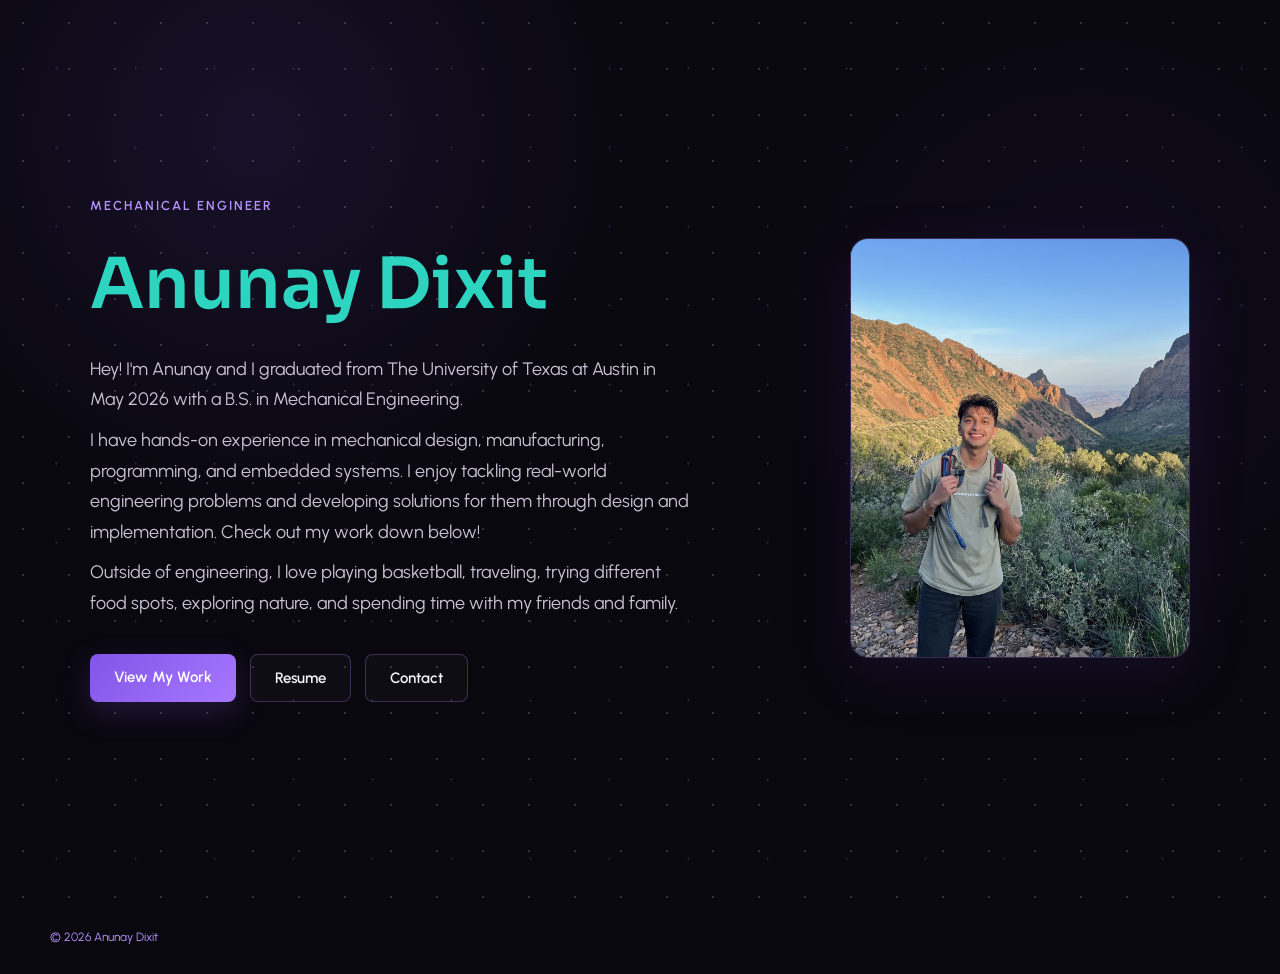
==== commit 0c8cf6e9: "Fixed resume and index" ====
--- a/index.html
+++ b/index.html
@@ -42,6 +42,7 @@
                 I have hands-on experience in mechanical design,
                 manufacturing, programming, and embedded systems. I enjoy tackling real-world
                 engineering problems and developing solutions for them through design and implementation.
+                Check out my work down below!
             </p>
             <div style="height: 10px;"></div>
 
@@ -56,7 +57,7 @@
                     View My Work
                 </a>
 
-                <a href="Anunay_Dixit_Resume.pdf" target="_blank" class="button secondary">
+                <a href="resume.html" class="button secondary">
                     Resume
                 </a>
 
--- a/style.css
+++ b/style.css
@@ -2931,8 +2931,7 @@
 .results-grid {
     display: grid;
 
-    grid-template-columns: repeat(4, 1fr);
-
+    grid-template-columns: repeat(3, 1fr);
     gap: 15px;
 
     margin-bottom: 80px;
@@ -4843,4 +4842,79 @@
     width: 80%;
     height: 80%;
     object-fit: contain;
-}+}
+
+.resume-page {
+    max-width: 1200px;
+    margin: 0 auto;
+    padding: 60px 50px 100px;
+}
+
+.resume-header {
+    display: flex;
+    justify-content: space-between;
+    align-items: center;
+    margin-bottom: 40px;
+}
+
+.resume-header h1 {
+    margin: 0;
+
+    font-family: "Sora", sans-serif;
+    font-weight: 650;
+    letter-spacing: -0.045em;
+    color: #48D1CC;
+}
+
+.resume-download-button {
+    display: inline-block;
+
+    padding: 12px 22px;
+
+    border: 1px solid #9d6cff;
+    border-radius: 8px;
+
+    color: var(--text-main);
+    text-decoration: none;
+
+    transition: 0.2s ease;
+}
+
+.resume-download-button:hover {
+    background: #9d6cff;
+    color: #09080f;
+}
+
+.resume-preview {
+    width: 100%;
+    height: 1100px;
+
+    border-radius: 14px;
+    overflow: hidden;
+
+    border: 1px solid rgba(157, 108, 255, 0.35);
+}
+
+.resume-preview iframe {
+    width: 100%;
+    height: 100%;
+    border: none;
+}
+
+@media (max-width: 650px) {
+
+    .resume-page {
+        padding: 40px 25px 80px;
+    }
+
+    .resume-header {
+        flex-direction: column;
+        align-items: flex-start;
+        gap: 20px;
+    }
+
+    .resume-preview {
+        height: 800px;
+    }
+}
+
